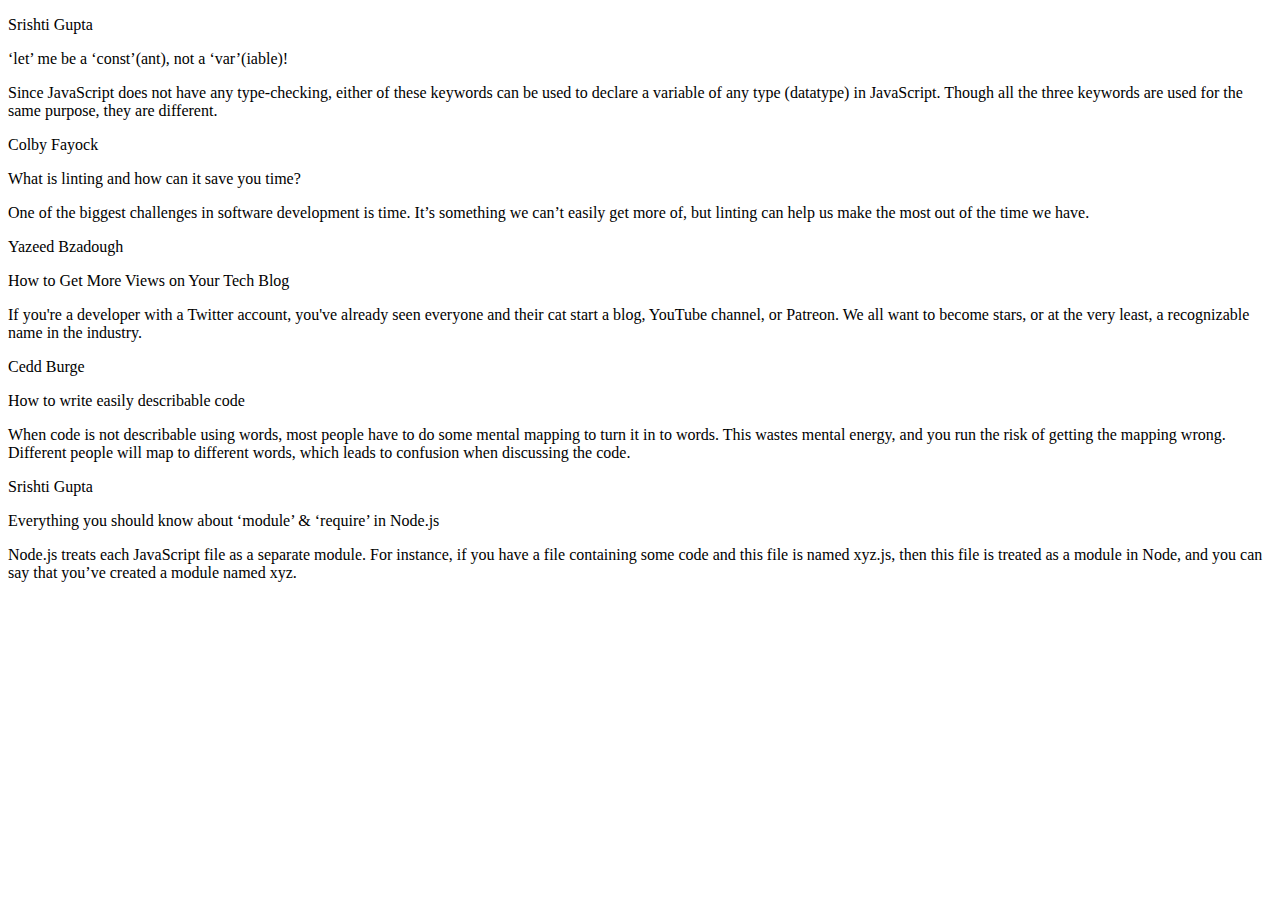
==== html/bloglist.html @ f6f6f075 "Changed the name from postlist to bloglist" ====
<!DOCTYPE html>
<html>

<head>
    <!-- TODO: Include Font Awesome file here -->
    <!-- TODO: Include Google Fonts file here -->
</head>

<body>
    <!-- TODO: Include code for header here -->

    <!-- ATTENTION: The HTML code for the list of posts has been given to you. You can feel free to add/delete/modify this code. You need to write the proper CSS and JavaScript code corresponding to this page so that the result looks like the screenshots given to you in the Project Statement. -->

    <!-- list of all posts starts here -->
    <div>

        <!-- post 1 starts here -->
        <div>
            <div>
                <p>Srishti Gupta</p>
            </div>

            <div>
                <div>
                    <p>‘let’ me be a ‘const’(ant), not a ‘var’(iable)!</p>
                    <span>
                        <!-- TODO: Include Font Awesome icon for delete icon here -->
                    </span>
                </div>
                <p>Since JavaScript does not have any type-checking, either of these keywords can be used to declare a variable of any type (datatype) in JavaScript. Though all the three keywords are used for the same purpose, they are different.</p>
                <span>
                    <!-- TODO: Include Font Awesome icon for horizontal ellipsis icon here -->
                </span>
            </div>
        </div>
        <!-- post 1 ends here -->

        <!-- post 2 starts here -->
        <div>
            <div>
                <p>Colby Fayock</p>
            </div>

            <div>
                <div>
                    <p>What is linting and how can it save you time?</p>
                    <span>
                        <!-- TODO: Include Font Awesome icon for delete icon here -->
                    </span>
                </div>
                <p>One of the biggest challenges in software development is time. It’s something we can’t easily get more of, but linting can help us make the most out of the time we have.</p>
                <span>
                    <!-- TODO: Include Font Awesome icon for horizontal ellipsis icon here -->
                </span>
            </div>
        </div>
        <!-- post 2 ends here -->

        <!-- post 3 starts here -->
        <div>
            <div>
                <p>Yazeed Bzadough</p>
            </div>

            <div>
                <div>
                    <p>How to Get More Views on Your Tech Blog</p>
                    <span>
                        <!-- TODO: Include Font Awesome icon for delete icon here -->
                    </span>
                </div>
                <p>If you're a developer with a Twitter account, you've already seen everyone and their cat start a blog, YouTube channel, or Patreon. We all want to become stars, or at the very least, a recognizable name in the industry.</p>
                <span>
                    <!-- TODO: Include Font Awesome icon for horizontal ellipsis icon here -->
                </span>
            </div>
        </div>
        <!-- post 3 ends here -->

        <!-- post 4 starts here -->
        <div>
            <div>
                <p>Cedd Burge</p>
            </div>

            <div>
                <div>
                    <p>How to write easily describable code</p>
                    <span>
                        <!-- TODO: Include Font Awesome icon for delete icon here -->
                    </span>
                </div>
                <p>When code is not describable using words, most people have to do some mental mapping to turn it in to words. This wastes mental energy, and you run the risk of getting the mapping wrong. Different people will map to different words, which
                    leads to confusion when discussing the code.</p>
                <span>
                    <!-- TODO: Include Font Awesome icon for horizontal ellipsis icon here -->
                </span>
            </div>
        </div>
        <!-- post 4 ends here -->

        <!-- post 5 starts here -->
        <div>
            <div>
                <p>Srishti Gupta</p>
            </div>

            <div>
                <div>
                    <p>Everything you should know about ‘module’ & ‘require’ in Node.js</p>
                    <span>
                        <!-- TODO: Include Font Awesome icon for delete icon here -->
                    </span>
                </div>
                <p>Node.js treats each JavaScript file as a separate module. For instance, if you have a file containing some code and this file is named xyz.js, then this file is treated as a module in Node, and you can say that you’ve created a module
                    named xyz.</p>
                <span>
                    <!-- TODO: Include Font Awesome icon for horizontal ellipsis icon here -->
                </span>
            </div>
        </div>
        <!-- post 5 ends here -->

        <!-- TODO: Write code for delete post modal here -->

    </div>
    <!-- list of all posts ends here -->
</body>

</html>
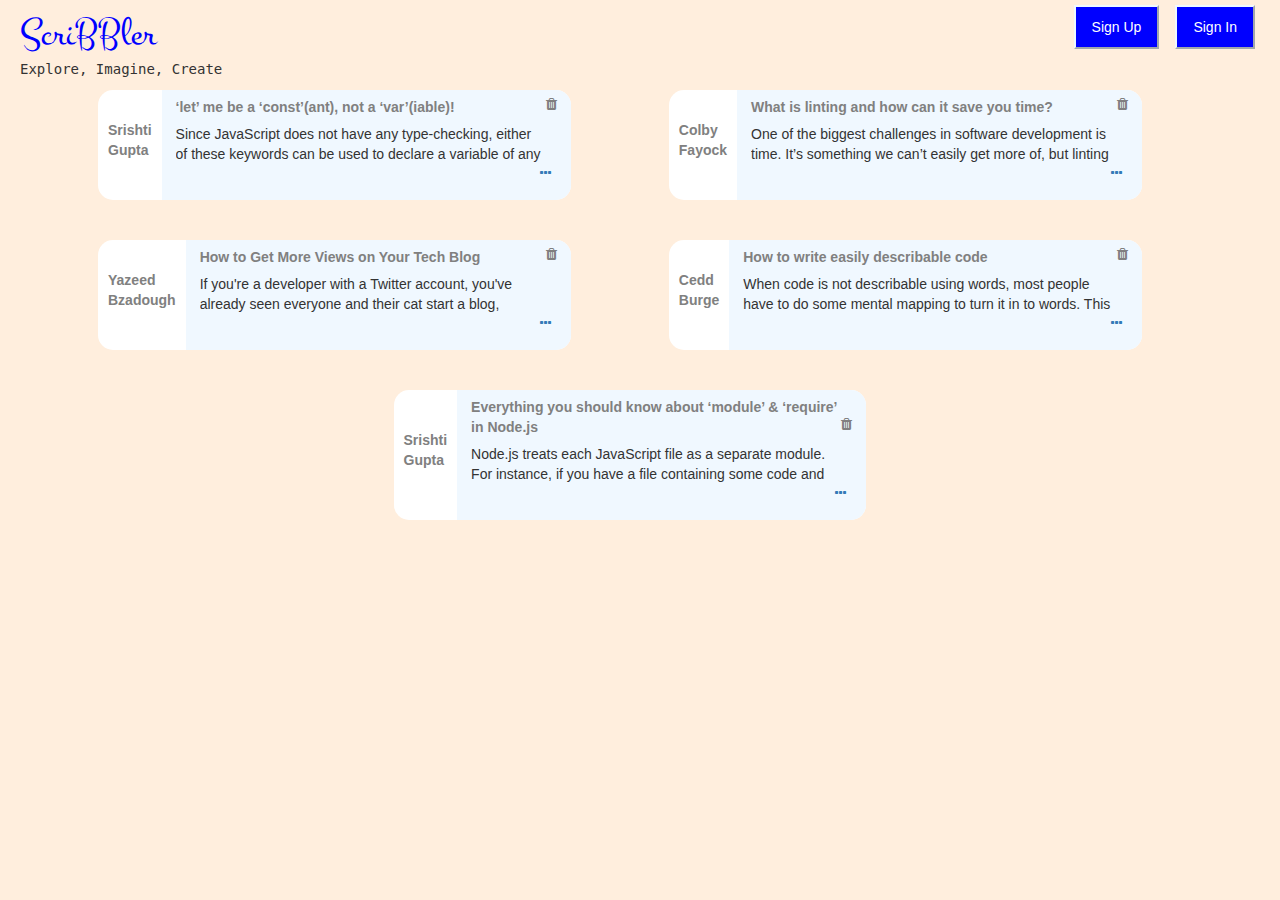
==== commit 9857477b: "changed postlist to bloglist" ====
--- a/html/bloglist.html
+++ b/html/bloglist.html
@@ -4,127 +4,187 @@
 <head>
     <!-- TODO: Include Font Awesome file here -->
     <!-- TODO: Include Google Fonts file here -->
+    <meta charset="utf-8" />
+    <meta http-equiv="X-UA-Compatible" content="IE=edge">
+    <title>Post List</title>
+    <meta name="viewport" content="width=device-width, initial-scale=1">
+    <link  rel="stylesheet" href="https://stackpath.bootstrapcdn.com/font-awesome/4.7.0/css/font-awesome.min.css" integrity="sha384-wvfXpqpZZVQGK6TAh5PVlGOfQNHSoD2xbE+QkPxCAFlNEevoEH3Sl0sibVcOQVnN" crossorigin="anonymous">
+    <link href="https://fonts.googleapis.com/css?family=Montez&display=swap" rel="stylesheet">
+    <!---Css Styles-->
+    <link rel="stylesheet" type="text/css" media="screen" href="../styles/postlist.css" />
+    <link rel="stylesheet" type="text/css" media="screen" href="../common/commom.css" />
+    <!---Bootstrap Cdn-->
+    <link rel="stylesheet" href="https://maxcdn.bootstrapcdn.com/bootstrap/3.4.1/css/bootstrap.min.css">
+    <script src="https://ajax.googleapis.com/ajax/libs/jquery/3.5.1/jquery.min.js"></script>
+    <script src="https://maxcdn.bootstrapcdn.com/bootstrap/3.4.1/js/bootstrap.min.js"></script>
 </head>
 
-<body>
+<body id="postLists">
     <!-- TODO: Include code for header here -->
-
+    <header>
+        <div class="header">
+        <h1 id="heading">ScriBBler</h1>
+       <p id="subheading">Explore, Imagine, Create</p>
+    </div>
+    <!---Buttons to trigger the modals-->
+    <div id="btn"  class="container">
+        <button id="SignINButton">Sign In</button>
+        <button id="SignUpButton">Sign Up</button>
+       
+    </div>
+    </header>
+        
     <!-- ATTENTION: The HTML code for the list of posts has been given to you. You can feel free to add/delete/modify this code. You need to write the proper CSS and JavaScript code corresponding to this page so that the result looks like the screenshots given to you in the Project Statement. -->
 
     <!-- list of all posts starts here -->
-    <div>
+    <div id="flex-container" >
+    
 
         <!-- post 1 starts here -->
-        <div>
-            <div>
+        <div class="cards"  id="one" onmouseover="hoverIn(one)" onmouseout="hoverOut(one)">
+            <div class="postAuthor">
                 <p>Srishti Gupta</p>
             </div>
 
-            <div>
+            <div class="cards-content">
                 <div>
-                    <p>‘let’ me be a ‘const’(ant), not a ‘var’(iable)!</p>
+                    <p class="head">‘let’ me be a ‘const’(ant), not a ‘var’(iable)!
                     <span>
                         <!-- TODO: Include Font Awesome icon for delete icon here -->
+                        <i class="fa fa-trash" aria-hidden="true"  data-target="#deleteModal" data-toggle="modal" onclick="getId(one)"></i>
+
                     </span>
+                    </p>
                 </div>
-                <p>Since JavaScript does not have any type-checking, either of these keywords can be used to declare a variable of any type (datatype) in JavaScript. Though all the three keywords are used for the same purpose, they are different.</p>
-                <span>
+                <p class="content">Since JavaScript does not have any type-checking, either of these keywords can be used to declare a variable of any type (datatype) in JavaScript. Though all the three keywords are used for the same purpose, they are different.</p>
+                <div>
                     <!-- TODO: Include Font Awesome icon for horizontal ellipsis icon here -->
-                </span>
+                    <a href="./post.html" onclick="sendData(one)"> <i class="fa fa-ellipsis-h" aria-hidden="true"></i> </a>
+                </div>
             </div>
         </div>
         <!-- post 1 ends here -->
 
         <!-- post 2 starts here -->
-        <div>
-            <div>
+        <div class="cards"  id="two"  onmouseover="hoverIn(two)" onmouseout="hoverOut(two)">
+            <div class="postAuthor">
                 <p>Colby Fayock</p>
             </div>
 
-            <div>
+            <div class="cards-content">
                 <div>
-                    <p>What is linting and how can it save you time?</p>
+                    <p class="head">What is linting and how can it save you time?
                     <span>
                         <!-- TODO: Include Font Awesome icon for delete icon here -->
+                        <i class="fa fa-trash" aria-hidden="true" data-target="#deleteModal" data-toggle="modal"  onclick="getId(two)"></i>
                     </span>
+                    </p>
                 </div>
-                <p>One of the biggest challenges in software development is time. It’s something we can’t easily get more of, but linting can help us make the most out of the time we have.</p>
-                <span>
+                <p class="content">One of the biggest challenges in software development is time. It’s something we can’t easily get more of, but linting can help us make the most out of the time we have.</p>
+                <div>
                     <!-- TODO: Include Font Awesome icon for horizontal ellipsis icon here -->
-                </span>
+                    <a href="./post.html" onclick="sendData(two)"> <i class="fa fa-ellipsis-h" aria-hidden="true"></i> </a>
+                </div>
             </div>
         </div>
         <!-- post 2 ends here -->
 
         <!-- post 3 starts here -->
-        <div>
-            <div>
+        <div class ="cards"  id="three"  onmouseover="hoverIn(three)" onmouseout="hoverOut(three)">
+            <div class="postAuthor">
                 <p>Yazeed Bzadough</p>
             </div>
 
-            <div>
+            <div class="cards-content">
                 <div>
-                    <p>How to Get More Views on Your Tech Blog</p>
+                    <p class="head">How to Get More Views on Your Tech Blog
                     <span>
                         <!-- TODO: Include Font Awesome icon for delete icon here -->
+                        <i class="fa fa-trash" aria-hidden="true" data-target="#deleteModal" data-toggle="modal"  onclick="getId(three)"></i>
                     </span>
+                    </p>
                 </div>
-                <p>If you're a developer with a Twitter account, you've already seen everyone and their cat start a blog, YouTube channel, or Patreon. We all want to become stars, or at the very least, a recognizable name in the industry.</p>
-                <span>
+                <p class="content">If you're a developer with a Twitter account, you've already seen everyone and their cat start a blog, YouTube channel, or Patreon. We all want to become stars, or at the very least, a recognizable name in the industry.</p>
+                <div>
                     <!-- TODO: Include Font Awesome icon for horizontal ellipsis icon here -->
-                </span>
+                    <a href="./post.html" onclick="sendData(three)"> <i class="fa fa-ellipsis-h" aria-hidden="true"></i> </a>
+                </div>
             </div>
         </div>
         <!-- post 3 ends here -->
 
         <!-- post 4 starts here -->
-        <div>
-            <div>
+        <div class="cards"  id="four"  onmouseover="hoverIn(four)" onmouseout="hoverOut(four)">
+            <div class="postAuthor">
                 <p>Cedd Burge</p>
             </div>
 
-            <div>
+            <div class="cards-content">
                 <div>
-                    <p>How to write easily describable code</p>
+                    <p class="head">How to write easily describable code
                     <span>
                         <!-- TODO: Include Font Awesome icon for delete icon here -->
+                        <i class="fa fa-trash" aria-hidden="true" data-target="#deleteModal" data-toggle="modal"  onclick="getId(four)"></i>
                     </span>
+                    </p>
                 </div>
-                <p>When code is not describable using words, most people have to do some mental mapping to turn it in to words. This wastes mental energy, and you run the risk of getting the mapping wrong. Different people will map to different words, which
+                <p class="content">When code is not describable using words, most people have to do some mental mapping to turn it in to words. This wastes mental energy, and you run the risk of getting the mapping wrong. Different people will map to different words, which
                     leads to confusion when discussing the code.</p>
-                <span>
+                <div>
                     <!-- TODO: Include Font Awesome icon for horizontal ellipsis icon here -->
-                </span>
+                    <a href="./post.html" onclick="sendData(four)"> <i class="fa fa-ellipsis-h" aria-hidden="true"></i> </a>
+                </div>
             </div>
         </div>
         <!-- post 4 ends here -->
 
         <!-- post 5 starts here -->
-        <div>
-            <div>
+        <div class="cards" id="five"  onmouseover="hoverIn(five)" onmouseout="hoverOut(five)">
+            <div class="postAuthor">
                 <p>Srishti Gupta</p>
             </div>
 
-            <div>
+            <div class="cards-content">
                 <div>
-                    <p>Everything you should know about ‘module’ & ‘require’ in Node.js</p>
+                    <p class="head">Everything you should know about ‘module’ & ‘require’ in Node.js
                     <span>
                         <!-- TODO: Include Font Awesome icon for delete icon here -->
+                        <i class="fa fa-trash" aria-hidden="true" data-target="#deleteModal" data-toggle="modal"  onclick="getId(five)"></i>
                     </span>
+                    </p>
                 </div>
-                <p>Node.js treats each JavaScript file as a separate module. For instance, if you have a file containing some code and this file is named xyz.js, then this file is treated as a module in Node, and you can say that you’ve created a module
+                <p class="content">Node.js treats each JavaScript file as a separate module. For instance, if you have a file containing some code and this file is named xyz.js, then this file is treated as a module in Node, and you can say that you’ve created a module
                     named xyz.</p>
-                <span>
+                <div>
                     <!-- TODO: Include Font Awesome icon for horizontal ellipsis icon here -->
-                </span>
+                   <a href="./post.html" onclick="sendData(five)"> <i class="fa fa-ellipsis-h" aria-hidden="true"></i> </a>
+                </div>
             </div>
         </div>
         <!-- post 5 ends here -->
 
         <!-- TODO: Write code for delete post modal here -->
+        <div class="modal fade" id="deleteModal" role="dialog">
+            <div class="modal-dialog modal-dialog-centered modal-sm">
+            
+             <!---Model content-->
+              <div class="modal-content">
+                <!-- <div class="modal-header">
+                
+                </div> -->
+                <div class="modal-body">
+                   <p id="cnf-msg">Are you sure you want to delete this post?</p>
+                   <button type="button" id="no-btn" class="close" data-dismiss="modal">No</button>
+                    <button id="yes-btn"  >Yes</button>
+                       
+                </div>
+              </div>     
+            </div>
+          </div> 
 
     </div>
     <!-- list of all posts ends here -->
+    <script src="../scripts/postslist.js"></script>
 </body>
 
 </html>--- a/styles/postlist.css
+++ b/styles/postlist.css
@@ -0,0 +1,134 @@
+#postLists{
+    background-color: #ffeedd;
+}
+p.content{
+    margin: 7px 1em 0em 1em;
+    font-family: Arial, Helvetica, sans-serif;
+    height: 3em;
+    overflow: hidden;
+
+}
+#flex-container{
+    display: flex;
+    flex-wrap: wrap;
+    position: absolute;
+    top: 5em;
+    margin: 0px 3.5em 0px 3.5em;
+}
+.cards{
+    display:flex;
+    flex-direction: row;
+    align-content: center;
+    background-color: white;
+    margin: 20px 3.5em 20px 3.5em;
+    border-radius: 15px;
+    width: 40%;
+  
+    
+}
+.cards-content{
+    background-color: aliceblue;
+    border-radius: 0px 15px 15px 0px;
+}
+ .postAuthor{
+    display: flex;
+    margin: 10px;
+    justify-content: center;
+    align-items: center;
+    font-weight: bold;
+    color: grey;
+ }
+i{
+    cursor: pointer;
+    float: right;
+    padding: 0px 20px 20px 0px;
+}
+span i{
+    padding-right: 0px;
+}
+.head{
+    margin: 7px 1em 0em 1em;
+    font-family: Arial, Helvetica, sans-serif;
+    font-weight: bold;
+    color: grey;
+}
+ #five{
+     position: relative;
+     left: 25%;
+ }
+ #deleteModal{
+     
+     position: absolute;
+     top: 7em;
+     
+ }
+#cnf-msg{
+    font-weight: 400;
+}
+#yes-btn{
+    background-color: green;
+    text-align: center;
+    color: #fff;
+    border: 0ch;
+    padding: 5px 20px 5px 20px;
+    font-weight: 600;
+    font-size:medium;
+    
+}
+#no-btn{
+    background-color: red;
+    text-align: center;
+    color: #fff;
+    margin: 0 5px 0 5px;
+    border: 0ch;
+    padding: 7px 20px 7px 20px;
+    position: relative;
+    opacity: 5;
+    font-weight: 20;
+    font-size:medium;
+}
+@media (max-width: 500px){
+    .postAuthor{
+        display: flex;
+        margin: 2px;
+        justify-content: center;
+        align-items: center;
+        font-weight: bold;
+        color: grey;
+     }
+    
+    #flex-container{
+        display: flex;
+       flex-wrap: wrap;
+        position: absolute;
+        top: 5em;
+        margin: 4em 0em 0px 0em;
+    }
+    .cards{
+        display:flex;
+        flex-direction: row;
+        align-content: center;
+        background-color: white;
+        margin: 20px 3.8em 20px 3.8em;
+        border-radius: 15px;
+        width: 20%;
+        
+      
+        
+    }
+  }
+
+  @media (min-width: 500px) and (max-width: 1000px){
+    .cards{
+        display:flex;
+        flex-direction: row;
+        align-content: center;
+        background-color: white;
+        margin: 20px 3.5em 20px 3.5em;
+        border-radius: 15px;
+        width: 36%;
+        
+        
+    }
+  }
+
--- a/common/commom.css
+++ b/common/commom.css
@@ -0,0 +1,103 @@
+#homepage{
+    background-image:url('../images/background.jpg');
+}
+#heading{
+    font-family: 'Montez', cursive;
+    color: blue;
+    font-weight: 400;
+    font-size:40px;
+    margin-bottom: 2px;
+    margin-top: 3px;
+}
+#subheading{
+    font-family:'Ubuntu Mono', monospace;
+    margin-top: 0;
+    
+}
+.header{
+    float: left;
+    margin-left: 20px;
+    width: 50%;
+    margin-top: 5px;
+}
+#SignINButton{
+    background-color: blue;
+    color: #fff;
+    text-align: center;
+    padding: 10px 16px;
+    margin: 0px 0px 6px 16px;
+    border-color:aliceblue;
+    float: right;
+}
+#SignUpButton{
+    background-color: blue;
+    color: #fff;
+    text-align: center;
+    padding: 10px 16px;
+    margin: 0px 0px 6px 16px;
+    border-color:aliceblue;
+    float: right;
+}
+#btn{
+    margin-right: 10px;
+    margin-top: 5px;
+   
+}
+.submit-btn {
+    background-color:green;
+    color: #fff;
+    padding: 2%;
+    font-size: 15px;
+    margin-top: 15px;
+    border: 0;
+    width: 100%;
+    cursor: pointer;
+}
+
+
+
+.input {
+    padding: 2%;
+    background-color:aliceblue;
+    border: #fff 0;
+    width: 100%;
+    
+}
+
+label {
+    font-size: 20px;
+    font-weight: 50;
+    margin: 10px 0;
+}
+  form {
+    display: flex;
+    flex-direction: column;
+    
+}
+#signUpModal{
+    position: absolute;
+    top: 5em;
+    
+} 
+#signInModal{
+    position: absolute;
+    top: 8em;
+    
+} 
+#nonMember{
+    display: flex;
+    justify-content: center;
+    margin-top: 10px;
+}
+#text{
+font-weight: bold;
+}
+#refLink{
+    font-weight: bold;
+    color: blue;
+}
+
+
+
+
+ 